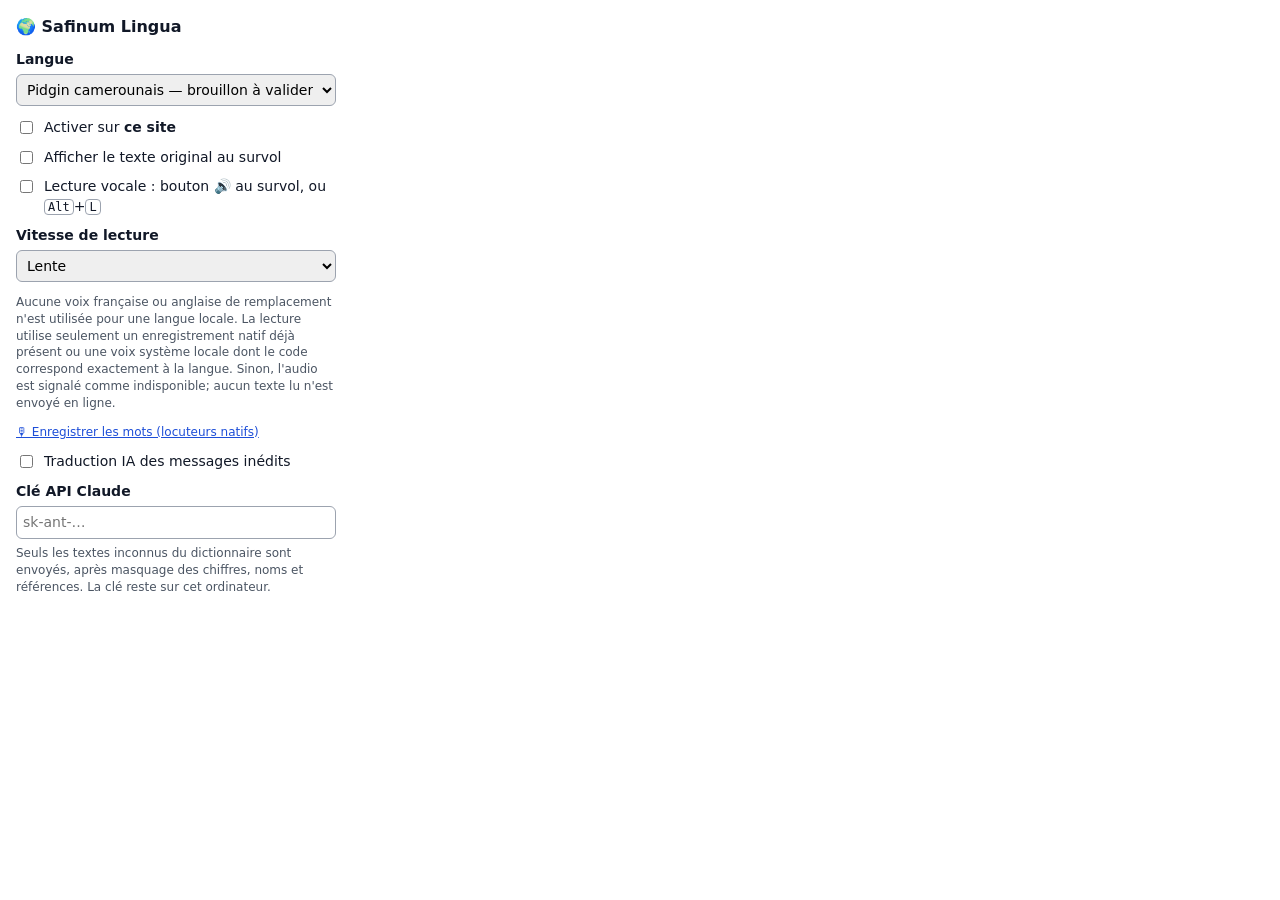
==== browser-extension/extension/popup.html @ 0db9f87b "Add SAFINUM browser extension and language safeguards" ====
<!doctype html>
<html lang="fr">
<head>
  <meta charset="utf-8">
  <title>Safinum Lingua</title>
  <style>
    body { width: 320px; margin: 0; padding: 16px; font: 14px/1.4 system-ui, sans-serif; color: #111827; background: #fff; }
    h1 { font-size: 16px; margin: 0 0 12px; }
    label { display: block; margin: 10px 0 4px; font-weight: 600; }
    select, input[type=password] { width: 100%; box-sizing: border-box; padding: 6px; font: inherit; border: 1px solid #9ca3af; border-radius: 6px; }
    button { padding: 6px 8px; font: inherit; border: 1px solid #9ca3af; border-radius: 6px; background: #f9fafb; cursor: pointer; }
    .row { display: flex; gap: 8px; align-items: flex-start; margin-top: 10px; }
    .row label { margin: 0; font-weight: 400; }
    :focus-visible { outline: 3px solid #00BFFF; outline-offset: 2px; }
    .note { font-size: 12px; color: #4b5563; margin-top: 6px; }
    #keybox[hidden], #voicebox[hidden] { display: none; }
    kbd { font: 12px ui-monospace, monospace; border: 1px solid #9ca3af; border-radius: 4px; padding: 0 3px; }
    a { color: #1d4ed8; }
  </style>
</head>
<body>
  <h1>🌍 Safinum Lingua</h1>

  <label for="lang">Langue</label>
  <select id="lang"></select>
  <p class="note" id="translationinfo" role="status" aria-live="polite"></p>

  <div class="row">
    <input type="checkbox" id="site">
    <label for="site">Activer sur <strong id="host">ce site</strong></label>
  </div>

  <div class="row">
    <input type="checkbox" id="tooltip">
    <label for="tooltip">Afficher le texte original au survol</label>
  </div>

  <div class="row">
    <input type="checkbox" id="voice">
    <label for="voice">Lecture vocale : bouton 🔊 au survol, ou <kbd>Alt</kbd>+<kbd>L</kbd></label>
  </div>
  <div id="voicebox">
    <label for="rate">Vitesse de lecture</label>
    <select id="rate">
      <option value="0.85">Lente</option>
      <option value="0.9">Légèrement lente</option>
      <option value="1">Naturelle</option>
      <option value="1.1">Rapide</option>
    </select>
    <p class="note" id="voiceinfo" role="status" aria-live="polite"></p>
    <p class="note">Aucune voix française ou anglaise de remplacement n'est utilisée pour une langue locale. La lecture utilise seulement un enregistrement natif déjà présent ou une voix système locale dont le code correspond exactement à la langue. Sinon, l'audio est signalé comme indisponible; aucun texte lu n'est envoyé en ligne.</p>
    <p class="note"><a href="recorder.html" target="_blank">🎙 Enregistrer les mots (locuteurs natifs)</a></p>
  </div>

  <div class="row">
    <input type="checkbox" id="ai">
    <label for="ai">Traduction IA des messages inédits</label>
  </div>
  <div id="keybox">
    <label for="key">Clé API Claude</label>
    <input type="password" id="key" autocomplete="off" placeholder="sk-ant-…">
    <p class="note">Seuls les textes inconnus du dictionnaire sont envoyés, après masquage des chiffres, noms et références. La clé reste sur cet ordinateur.</p>
  </div>

  <script src="dictionary.js"></script>
  <script src="popup.js"></script>
</body>
</html>
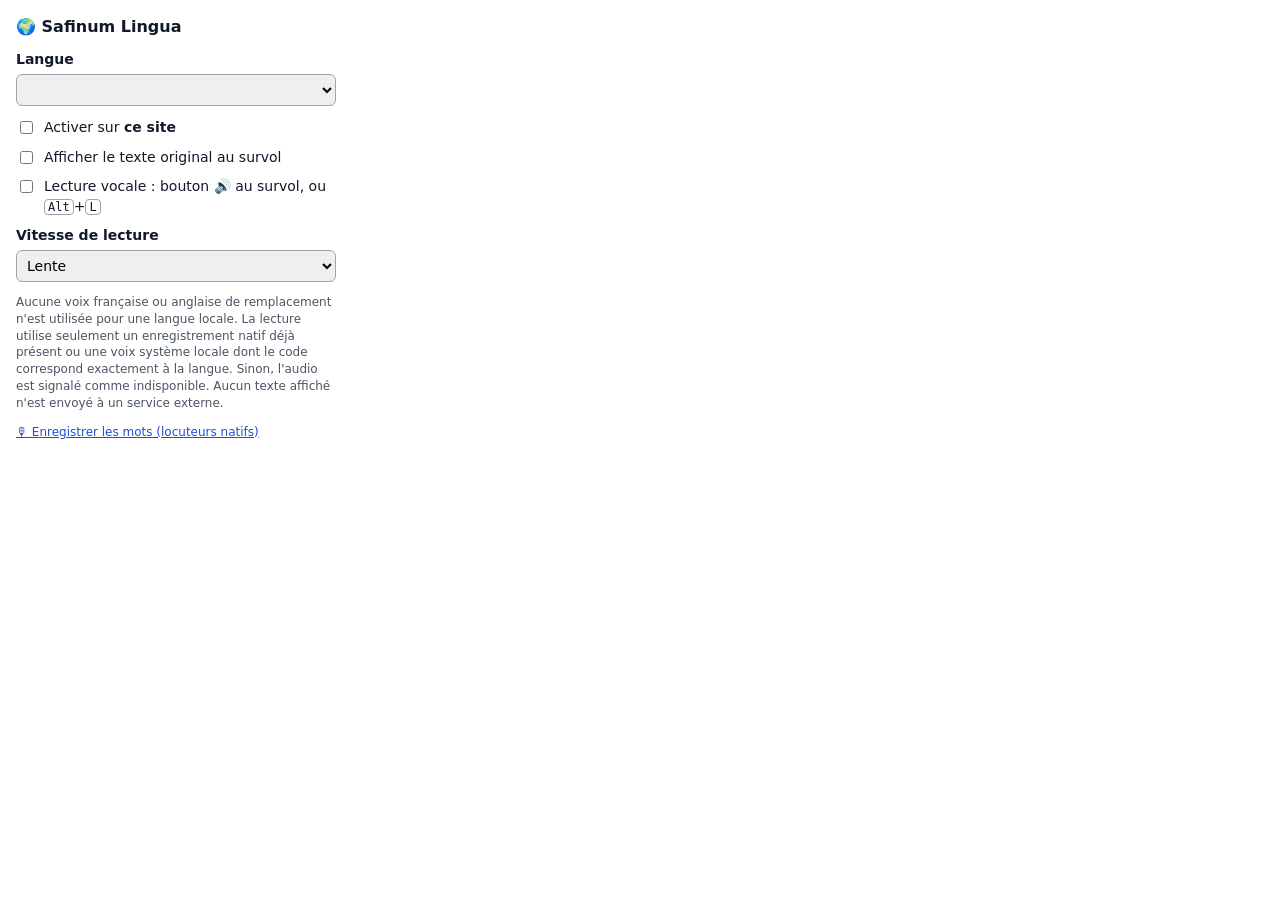
==== commit 20a21617: "feat(browser-extension): préparer les 10 langues SAFINUM sans traductions validées" ====
--- a/browser-extension/extension/popup.html
+++ b/browser-extension/extension/popup.html
@@ -13,7 +13,7 @@
     .row label { margin: 0; font-weight: 400; }
     :focus-visible { outline: 3px solid #00BFFF; outline-offset: 2px; }
     .note { font-size: 12px; color: #4b5563; margin-top: 6px; }
-    #keybox[hidden], #voicebox[hidden] { display: none; }
+    #voicebox[hidden] { display: none; }
     kbd { font: 12px ui-monospace, monospace; border: 1px solid #9ca3af; border-radius: 4px; padding: 0 3px; }
     a { color: #1d4ed8; }
   </style>
@@ -48,18 +48,8 @@
       <option value="1.1">Rapide</option>
     </select>
     <p class="note" id="voiceinfo" role="status" aria-live="polite"></p>
-    <p class="note">Aucune voix française ou anglaise de remplacement n'est utilisée pour une langue locale. La lecture utilise seulement un enregistrement natif déjà présent ou une voix système locale dont le code correspond exactement à la langue. Sinon, l'audio est signalé comme indisponible; aucun texte lu n'est envoyé en ligne.</p>
+    <p class="note">Aucune voix française ou anglaise de remplacement n'est utilisée pour une langue locale. La lecture utilise seulement un enregistrement natif déjà présent ou une voix système locale dont le code correspond exactement à la langue. Sinon, l'audio est signalé comme indisponible. Aucun texte affiché n'est envoyé à un service externe.</p>
     <p class="note"><a href="recorder.html" target="_blank">🎙 Enregistrer les mots (locuteurs natifs)</a></p>
-  </div>
-
-  <div class="row">
-    <input type="checkbox" id="ai">
-    <label for="ai">Traduction IA des messages inédits</label>
-  </div>
-  <div id="keybox">
-    <label for="key">Clé API Claude</label>
-    <input type="password" id="key" autocomplete="off" placeholder="sk-ant-…">
-    <p class="note">Seuls les textes inconnus du dictionnaire sont envoyés, après masquage des chiffres, noms et références. La clé reste sur cet ordinateur.</p>
   </div>
 
   <script src="dictionary.js"></script>
